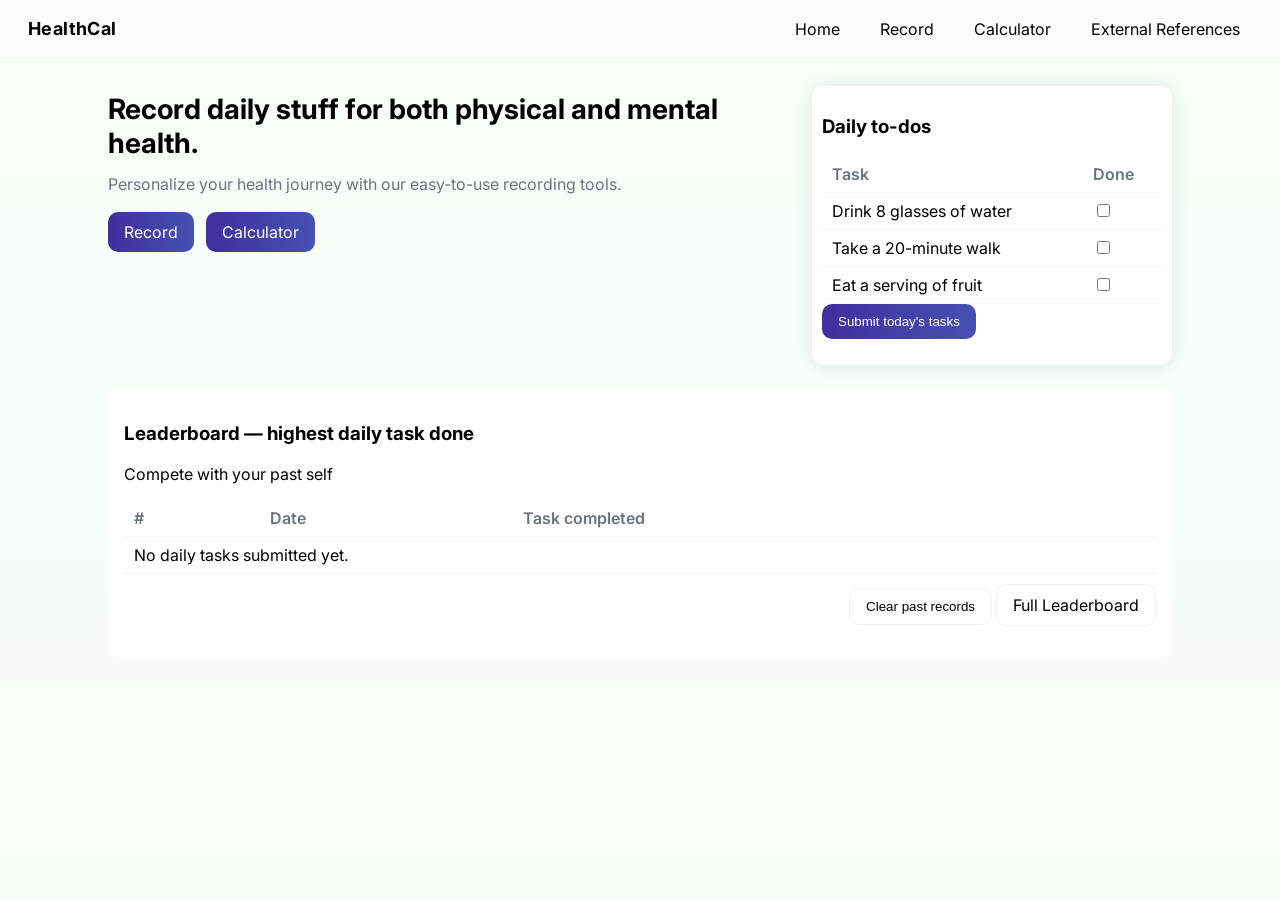
==== index.html @ 9489fd8b "creation" ====
<!DOCTYPE html>
<html lang="en">
<head>
  <meta charset="UTF-8">
  <meta name="viewport" content="width=device-width, initial-scale=1.0">
  <title>HealthCal — Home</title>
  <link rel="stylesheet" href="css/index.css">
  <link href="https://fonts.googleapis.com/css2?family=Inter:wght@300;600;800&display=swap" rel="stylesheet">
</head>
<body>
  <header>
    <div class="brand">
      <h1>HealthCal</h1>
    </div>
    <nav class="nav">
      <a class="button" href="index.html">Home</a>
      <a class="button" href="record.html">Record</a>
      <a class="button" href="calculator.html">Calculator</a>
      <a class="button" href="externalref.html">External References</a>
    </nav>
  </header>

  <main class="container">
    <section class="hero">
      <div class="hero-left">
        <h2>Record daily stuff for both physical and mental health.</h2>
        <p>Personalize your health journey with our easy-to-use recording tools.</p>
        <div class="cta-row">
          <a class="cta primary" href="record.html">Record</a>
          <a class="cta primary" href="calculator.html">Calculator</a>
        </div>
      </div>
      <div class="hero-right">

        <div class="score-card">
          <h3>Daily to-dos</h3>
          <table class="leaderboard-table todo-table" aria-label="Daily to-do tasks">
            <thead><tr><th scope="col">Task</th><th scope="col">Done</th></tr></thead>
            <tbody id="todo-task-body"></tbody>
          </table>
          <button class="cta primary" id="submit-todos" type="button">Submit today's tasks</button>
          <p id="todo-submit-status" role="status" aria-live="polite"></p>
        </div>

      </div>
    </section>

    <section class="leaderboard-preview">
      <h3>Leaderboard — highest daily task done</h3>
      <p>Compete with your past self</p>
      <table class="leaderboard-table">
        <thead><tr><th>#</th><th>Date</th><th>Task completed</th></tr></thead>
        <tbody id="leaderboard-body"></tbody>
      </table>
      <div class="leaderboard-actions">
        <button class="cta" id="clear-leaderboard" type="button">Clear past records</button>
        <a href="leaderboard.html" class="cta">Full Leaderboard</a>
      </div>
      <p id="leaderboard-status" role="status" aria-live="polite"></p>
    </section>
  </main>

  <script src="js/daily-task-record.js"></script>
</body>
</html>
---- css/index.css ----
:root{
  --bg:#f6fbf6;
  --accent:#412f9e;
  --dark:#000000;
  --muted:#6b7280;
  --card:#ffffff;
  --radius:12px;
  font-family: 'Inter', system-ui, -apple-system, "Segoe UI", Roboto, "Helvetica Neue", Arial;
}

.muted { color:var(--muted); font-size:13px; }
.small { font-size:13px; }
a { color:var(--accent); }

*{box-sizing:border-box}
body{
  margin:0;
  background:linear-gradient(180deg, #f7fff7 0%, var(--bg) 100%);
  color:var(--dark);
  -webkit-font-smoothing:antialiased;
}

header{
  display:flex;
  justify-content:space-between;
  align-items:center;
  padding:18px 28px;
  background:rgba(255,255,255,0.6);
  border-bottom:1px solid rgba(0,0,0,0.04);
}
.brand{display:flex;gap:12px;align-items:center}
.brand-icon{width:42px;height:42px}
.brand h1{margin:0;font-size:18px;letter-spacing:0.4px}

.nav .button{
  margin-left:12px;
  text-decoration:none;
  color:var(--dark);
  padding:8px 12px;
  border-radius:8px;
  background:transparent;
}
.nav .button:hover{background:rgba(47,158,68,0.08)}

.container{max-width:1100px;margin:28px auto;padding:0 18px}

.hero{display:flex;gap:20px;align-items:stretch}
.hero-left{flex:1}
.hero-right{width:360px;display:flex;flex-direction:column;gap:12px}

.hero h2{font-size:28px;margin:6px 0 12px}
.hero p{color:var(--muted);line-height:1.5;margin:0 0 16px}

.cta-row{display:flex;gap:12px;margin-bottom:14px}
.cta{display:inline-block;padding:10px 16px;border-radius:10px;text-decoration:none;color:var(--dark);border:1px solid rgba(0,0,0,0.06);background:var(--card)}
.cta.primary{background:linear-gradient(90deg,var(--accent),#4651b2);color:white;border:none}

.features{list-style:none;padding:0;margin:6px 0 0;display:flex;gap:12px}
.features li{display:flex;gap:8px;align-items:center;background:rgba(255,255,255,0.6);padding:8px 12px;border-radius:10px}
.features img{width:22px;height:22px}

.map-preview{position:relative;border-radius:12px;overflow:hidden;background:#e9f7ee;border:1px solid rgba(0,0,0,0.04)}
.map-preview img{width:100%;display:block}

.score-card{gap:12px;align-items:center;padding:10px;background:var(--card);border-radius:12px;box-shadow:0 0 18px rgba(15,23,42,0.1)}
.score-left img{width:56px;height:56px}
.score-top{font-size:12px;color:var(--muted)}
.score-value{font-size:20px;font-weight:700}

.leaderboard-preview{margin-top:22px;background:var(--card);padding:16px;border-radius:12px}
.leaderboard-table{width:100%;border-collapse:collapse}
.leaderboard-table th, .leaderboard-table td{padding:8px 10px;text-align:left;border-bottom:1px solid rgba(0,0,0,0.04)}
.leaderboard-table th{color:var(--muted);font-weight:600}

.leaderboard-actions{margin-top:10px;text-align:right}

.about{margin:20px 0;padding:14px;background:rgba(255,255,255,0.5);border-radius:10px;color:var(--muted)}

.site-footer{gap:12px;align-items:right;padding:16px 28px;margin-top:28px;border-top:1px solid rgba(0,0,0,0.03)}
.footer-right{font-size:13px;color:var(--muted);text-align:right}
.footer-right .attribution{margin-bottom:6px}

/* Responsive */
@media (max-width:900px){
  .hero{flex-direction:column}
  .hero-right{width:100%}
  .nav{display:flex;gap:8px}
}

/* mini button to "complete green action" and add 1,000 pts (for demo) */
.mini-fab {
  opacity:20;
  position:fixed; right:16px; bottom:18px; z-index:999; padding:8px 10px; cursor:pointer;
}

/* Missions table style */
.missions-table {
  width: 100%;
  border-spacing: 0;
  margin-top: 10px;
  background: linear-gradient(180deg,#f3fff3,#7ae27a);
  border-radius: 10px;
  border: 1px solid rgb(38, 0, 110);
  font-size: 14px;
}
.missions-table thead th {
  padding: 12px 16px;
  background: rgba(80, 61, 255, 0.2);
  color: #200c3f;
  font-weight: 700;
  display:flex;
  justify-content:space-between;
  align-items:center;
}
.missions-table.weekly thead th {
  background: rgba(30, 242, 203, 0.2);
}
.missions-table tbody td {
  padding: 12px 16px;
  vertical-align: middle;
  border-top: 1px solid rgba(0,0,0,0.2);
  background: rgba(255,255,255,0.6);
}
.missions-table .mission-item { display:flex; justify-content:space-between; align-items:center; gap:10px; }
.missions-table .mission-text { padding-right:8px; }
.missions-table .status-icon { width:20px; height:20px; opacity:0.95; }
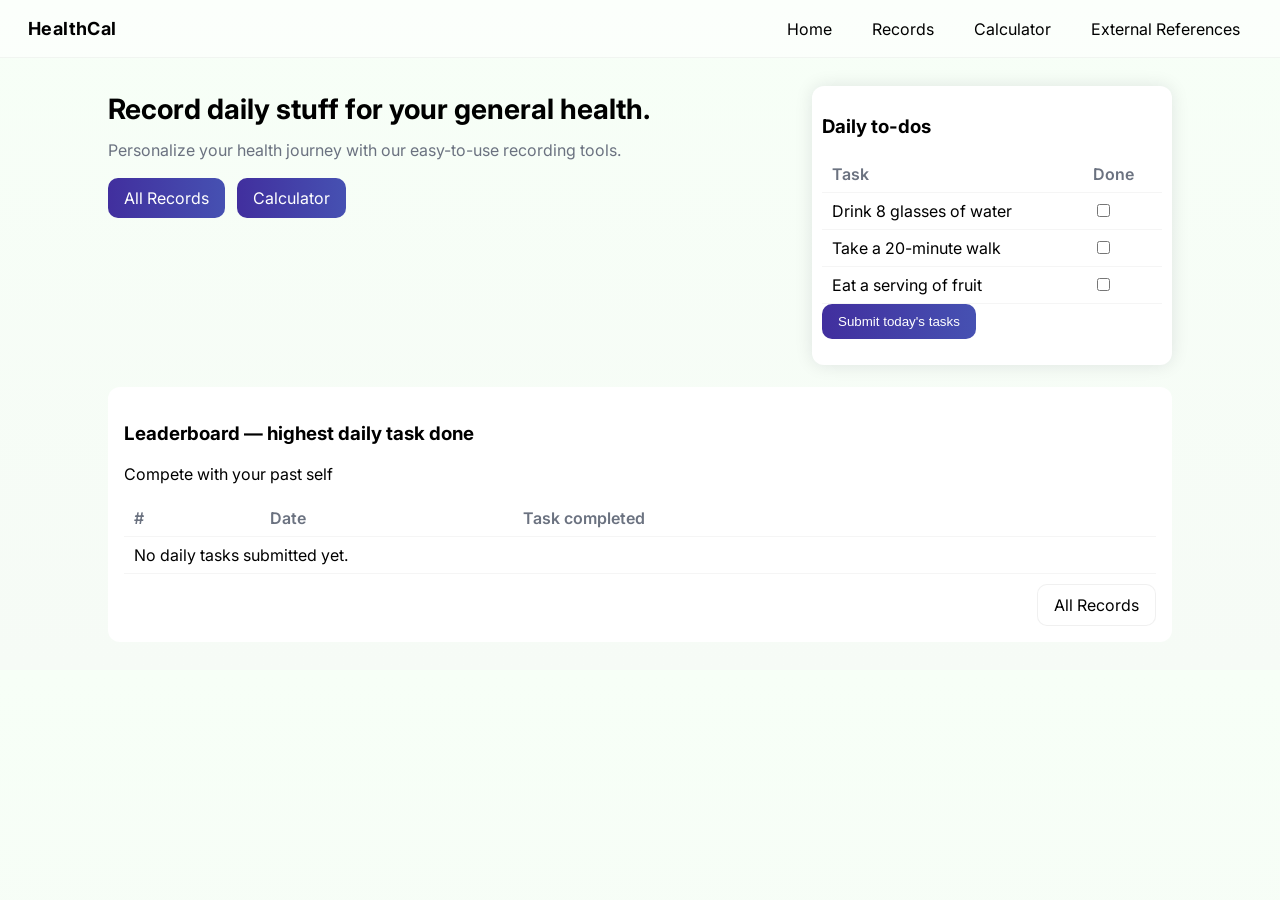
==== commit b9c43511: "polish" ====
--- a/index.html
+++ b/index.html
@@ -14,7 +14,7 @@
     </div>
     <nav class="nav">
       <a class="button" href="index.html">Home</a>
-      <a class="button" href="record.html">Record</a>
+      <a class="button" href="record.html">Records</a>
       <a class="button" href="calculator.html">Calculator</a>
       <a class="button" href="externalref.html">External References</a>
     </nav>
@@ -23,10 +23,10 @@
   <main class="container">
     <section class="hero">
       <div class="hero-left">
-        <h2>Record daily stuff for both physical and mental health.</h2>
+        <h2>Record daily stuff for your general health.</h2>
         <p>Personalize your health journey with our easy-to-use recording tools.</p>
         <div class="cta-row">
-          <a class="cta primary" href="record.html">Record</a>
+          <a class="cta primary" href="record.html">All Records</a>
           <a class="cta primary" href="calculator.html">Calculator</a>
         </div>
       </div>
@@ -34,11 +34,11 @@
 
         <div class="score-card">
           <h3>Daily to-dos</h3>
-          <table class="leaderboard-table todo-table" aria-label="Daily to-do tasks">
+          <table class="todo-table" aria-label="Daily to-do tasks">
             <thead><tr><th scope="col">Task</th><th scope="col">Done</th></tr></thead>
             <tbody id="todo-task-body"></tbody>
           </table>
-          <button class="cta primary" id="submit-todos" type="button">Submit today's tasks</button>
+          <button class="cta primary" id="submit-todos">Submit today's tasks</button>
           <p id="todo-submit-status" role="status" aria-live="polite"></p>
         </div>
 
@@ -48,15 +48,13 @@
     <section class="leaderboard-preview">
       <h3>Leaderboard — highest daily task done</h3>
       <p>Compete with your past self</p>
-      <table class="leaderboard-table">
+      <table>
         <thead><tr><th>#</th><th>Date</th><th>Task completed</th></tr></thead>
         <tbody id="leaderboard-body"></tbody>
       </table>
       <div class="leaderboard-actions">
-        <button class="cta" id="clear-leaderboard" type="button">Clear past records</button>
-        <a href="leaderboard.html" class="cta">Full Leaderboard</a>
+        <a class="cta" href="record.html">All Records</a>
       </div>
-      <p id="leaderboard-status" role="status" aria-live="polite"></p>
     </section>
   </main>
 
--- a/css/index.css
+++ b/css/index.css
@@ -40,7 +40,8 @@
   border-radius:8px;
   background:transparent;
 }
-.nav .button:hover{background:rgba(47,158,68,0.08)}
+.nav .button:hover{background:rgba(47, 65, 158, 0.08)}
+button{cursor: cell;}
 
 .container{max-width:1100px;margin:28px auto;padding:0 18px}
 
@@ -67,11 +68,11 @@
 .score-top{font-size:12px;color:var(--muted)}
 .score-value{font-size:20px;font-weight:700}
 
+table{width:100%;border-collapse:collapse}
+table th, table td{padding:8px 10px;text-align:left;border-bottom:1px solid rgba(0,0,0,0.04)}
+table th{color:var(--muted);font-weight:600}
+
 .leaderboard-preview{margin-top:22px;background:var(--card);padding:16px;border-radius:12px}
-.leaderboard-table{width:100%;border-collapse:collapse}
-.leaderboard-table th, .leaderboard-table td{padding:8px 10px;text-align:left;border-bottom:1px solid rgba(0,0,0,0.04)}
-.leaderboard-table th{color:var(--muted);font-weight:600}
-
 .leaderboard-actions{margin-top:10px;text-align:right}
 
 .about{margin:20px 0;padding:14px;background:rgba(255,255,255,0.5);border-radius:10px;color:var(--muted)}
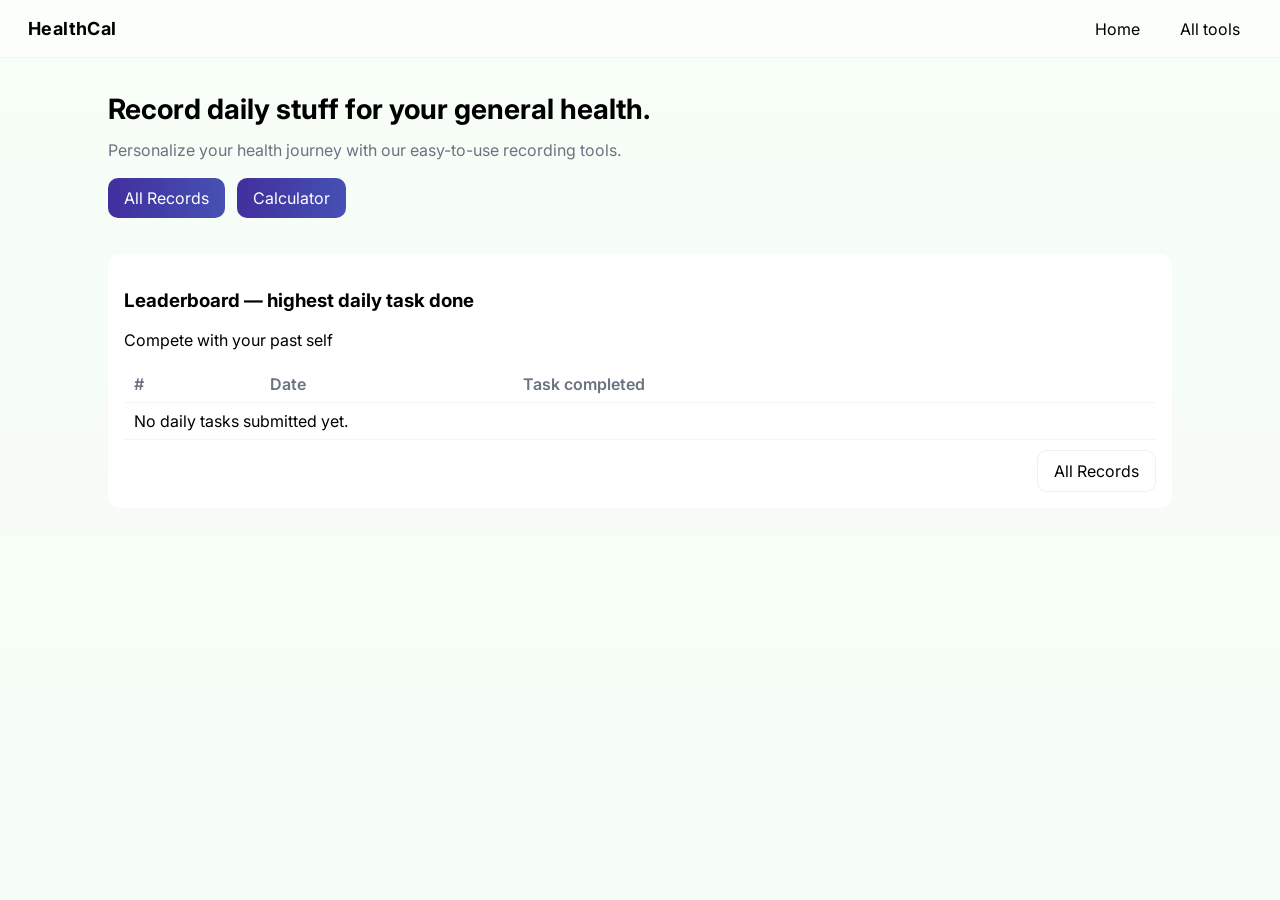
==== commit 65790c73: "polish ui & code" ====
--- a/index.html
+++ b/index.html
@@ -14,9 +14,7 @@
     </div>
     <nav class="nav">
       <a class="button" href="index.html">Home</a>
-      <a class="button" href="record.html">Records</a>
-      <a class="button" href="calculator.html">Calculator</a>
-      <a class="button" href="externalref.html">External References</a>
+      <a class="button" href="all-page.html">All tools</a>
     </nav>
   </header>
 
@@ -29,19 +27,6 @@
           <a class="cta primary" href="record.html">All Records</a>
           <a class="cta primary" href="calculator.html">Calculator</a>
         </div>
-      </div>
-      <div class="hero-right">
-
-        <div class="score-card">
-          <h3>Daily to-dos</h3>
-          <table class="todo-table" aria-label="Daily to-do tasks">
-            <thead><tr><th scope="col">Task</th><th scope="col">Done</th></tr></thead>
-            <tbody id="todo-task-body"></tbody>
-          </table>
-          <button class="cta primary" id="submit-todos">Submit today's tasks</button>
-          <p id="todo-submit-status" role="status" aria-live="polite"></p>
-        </div>
-
       </div>
     </section>
 
--- a/css/index.css
+++ b/css/index.css
@@ -68,6 +68,14 @@
 .score-top{font-size:12px;color:var(--muted)}
 .score-value{font-size:20px;font-weight:700}
 
+.task-manager{margin:0 0 14px;padding:10px;border:1px solid rgba(65,47,158,0.15);border-radius:10px;background:rgba(65,47,158,0.03)}
+.task-manager label{display:block;margin-bottom:8px}
+.task-manager-row{display:flex;gap:8px;align-items:center}
+.task-manager-row input{flex:1;padding:9px 10px;border:1px solid rgba(0,0,0,0.1);border-radius:8px;background:white}
+.task-manager-row input:focus{outline:2px solid rgba(65,47,158,0.15);outline-offset:1px}
+.task-remove-button{padding:6px 8px;border:none;border-radius:8px;background:#f3f4f6;color:#111827;cursor:pointer}
+.task-remove-button:hover{background:#e5e7eb}
+
 table{width:100%;border-collapse:collapse}
 table th, table td{padding:8px 10px;text-align:left;border-bottom:1px solid rgba(0,0,0,0.04)}
 table th{color:var(--muted);font-weight:600}
